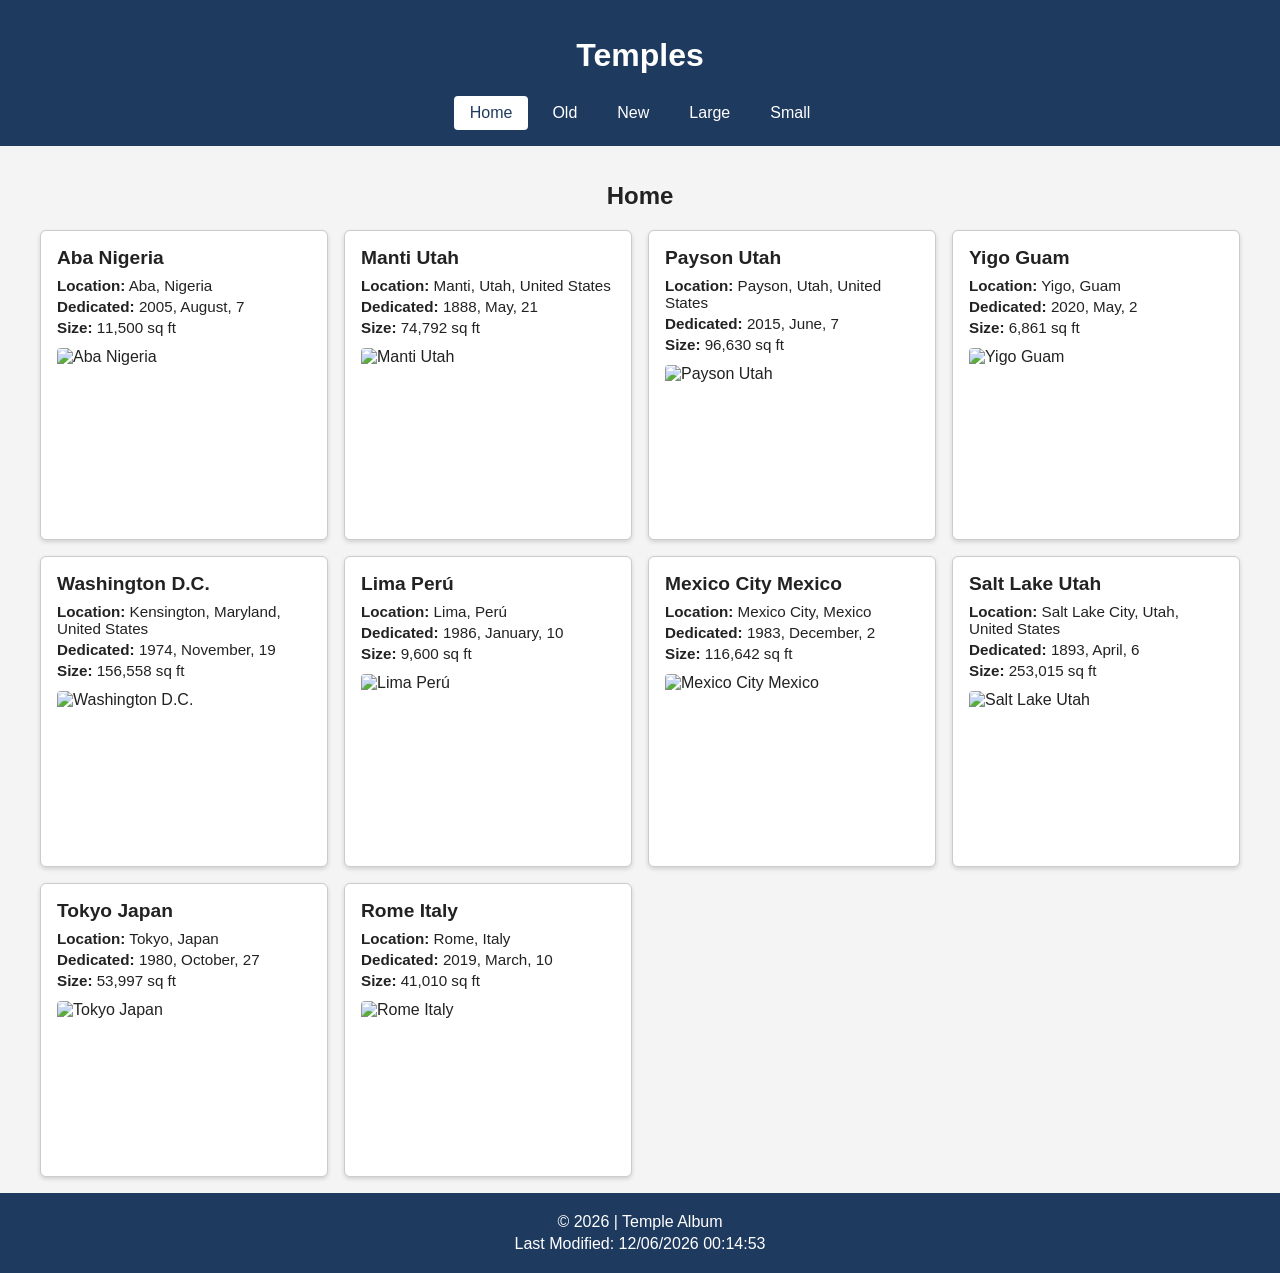
==== filtered-temples.html @ 5a9b65f4 "initial commit" ====
<!DOCTYPE html>
<html lang="en">
<head>
  <meta charset="UTF-8">
  <meta name="viewport" content="width=device-width, initial-scale=1.0">
  <meta name="description" content="Filter and browse a picture album of temples by age and size.">
  <title>Temples Album | Filtered Temples</title>
  <link rel="stylesheet" href="filtered-temples.css">
  <script src="filtered-temples.js" defer></script>
</head>
<body>
  <header>
    <h1>Temples</h1>
    <nav>
      <ul class="navigation">
        <li><a href="#" id="home">Home</a></li>
        <li><a href="#" id="old">Old</a></li>
        <li><a href="#" id="new">New</a></li>
        <li><a href="#" id="large">Large</a></li>
        <li><a href="#" id="small">Small</a></li>
      </ul>
    </nav>
  </header>

  <main>
    <h2 id="page-title">Home</h2>
    <section id="temples" class="gallery"></section>
  </main>

  <footer>
    <p>&copy; <span id="currentyear"></span> | Temple Album</p>
    <p id="lastModified"></p>
  </footer>
</body>
</html>
---- filtered-temples.css ----
* {
  box-sizing: border-box;
}

body {
  margin: 0;
  font-family: Arial, Helvetica, sans-serif;
  background-color: #f4f4f4;
  color: #222;
}

header {
  background-color: #1f3a5f;
  color: #fff;
  padding: 1rem;
  text-align: center;
}

.navigation {
  list-style: none;
  margin: 1rem 0 0;
  padding: 0;
  display: flex;
  flex-wrap: wrap;
  justify-content: center;
  gap: 0.5rem;
}

.navigation a {
  display: block;
  padding: 0.5rem 1rem;
  color: #fff;
  text-decoration: none;
  border-radius: 4px;
}

.navigation a:hover,
.navigation a.active {
  background-color: #fff;
  color: #1f3a5f;
}

main {
  padding: 1rem;
}

h2 {
  text-align: center;
}

.gallery {
  display: grid;
  grid-template-columns: repeat(auto-fit, minmax(250px, 1fr));
  gap: 1rem;
  max-width: 1200px;
  margin: 0 auto;
}

.gallery figure {
  margin: 0;
  background-color: #fff;
  border: 1px solid #ccc;
  border-radius: 6px;
  padding: 1rem;
  box-shadow: 0 2px 4px rgba(0, 0, 0, 0.15);
}

.gallery h3 {
  margin: 0 0 0.5rem;
  font-size: 1.2rem;
}

.gallery figcaption p {
  margin: 0.25rem 0;
  font-size: 0.95rem;
}

.gallery .label {
  font-weight: bold;
}

.gallery img {
  display: block;
  width: 100%;
  height: auto;
  margin-top: 0.75rem;
  border-radius: 4px;
}

footer {
  background-color: #1f3a5f;
  color: #fff;
  text-align: center;
  padding: 1rem;
}

footer p {
  margin: 0.25rem 0;
}
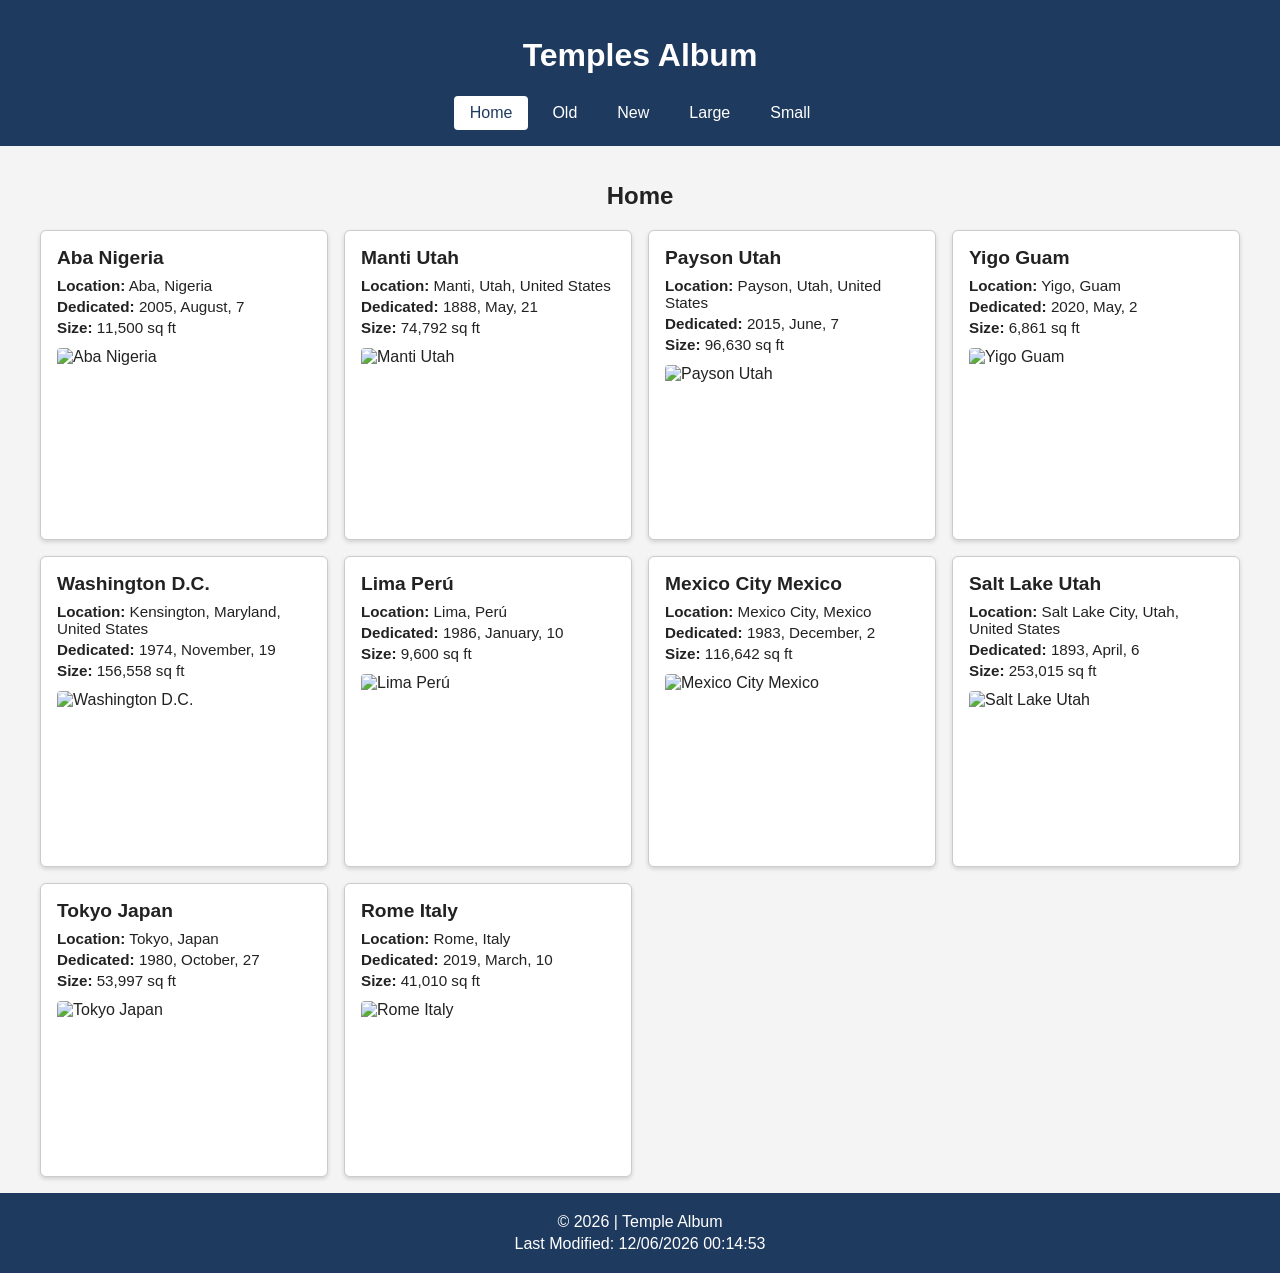
==== commit 5681b1f6: "initial commit" ====
--- a/filtered-temples.html
+++ b/filtered-temples.html
@@ -4,13 +4,14 @@
   <meta charset="UTF-8">
   <meta name="viewport" content="width=device-width, initial-scale=1.0">
   <meta name="description" content="Filter and browse a picture album of temples by age and size.">
+  <meta name="author" content="Arsene Kitemba">
   <title>Temples Album | Filtered Temples</title>
   <link rel="stylesheet" href="filtered-temples.css">
   <script src="filtered-temples.js" defer></script>
 </head>
 <body>
   <header>
-    <h1>Temples</h1>
+    <h1>Temples Album</h1>
     <nav>
       <ul class="navigation">
         <li><a href="#" id="home">Home</a></li>
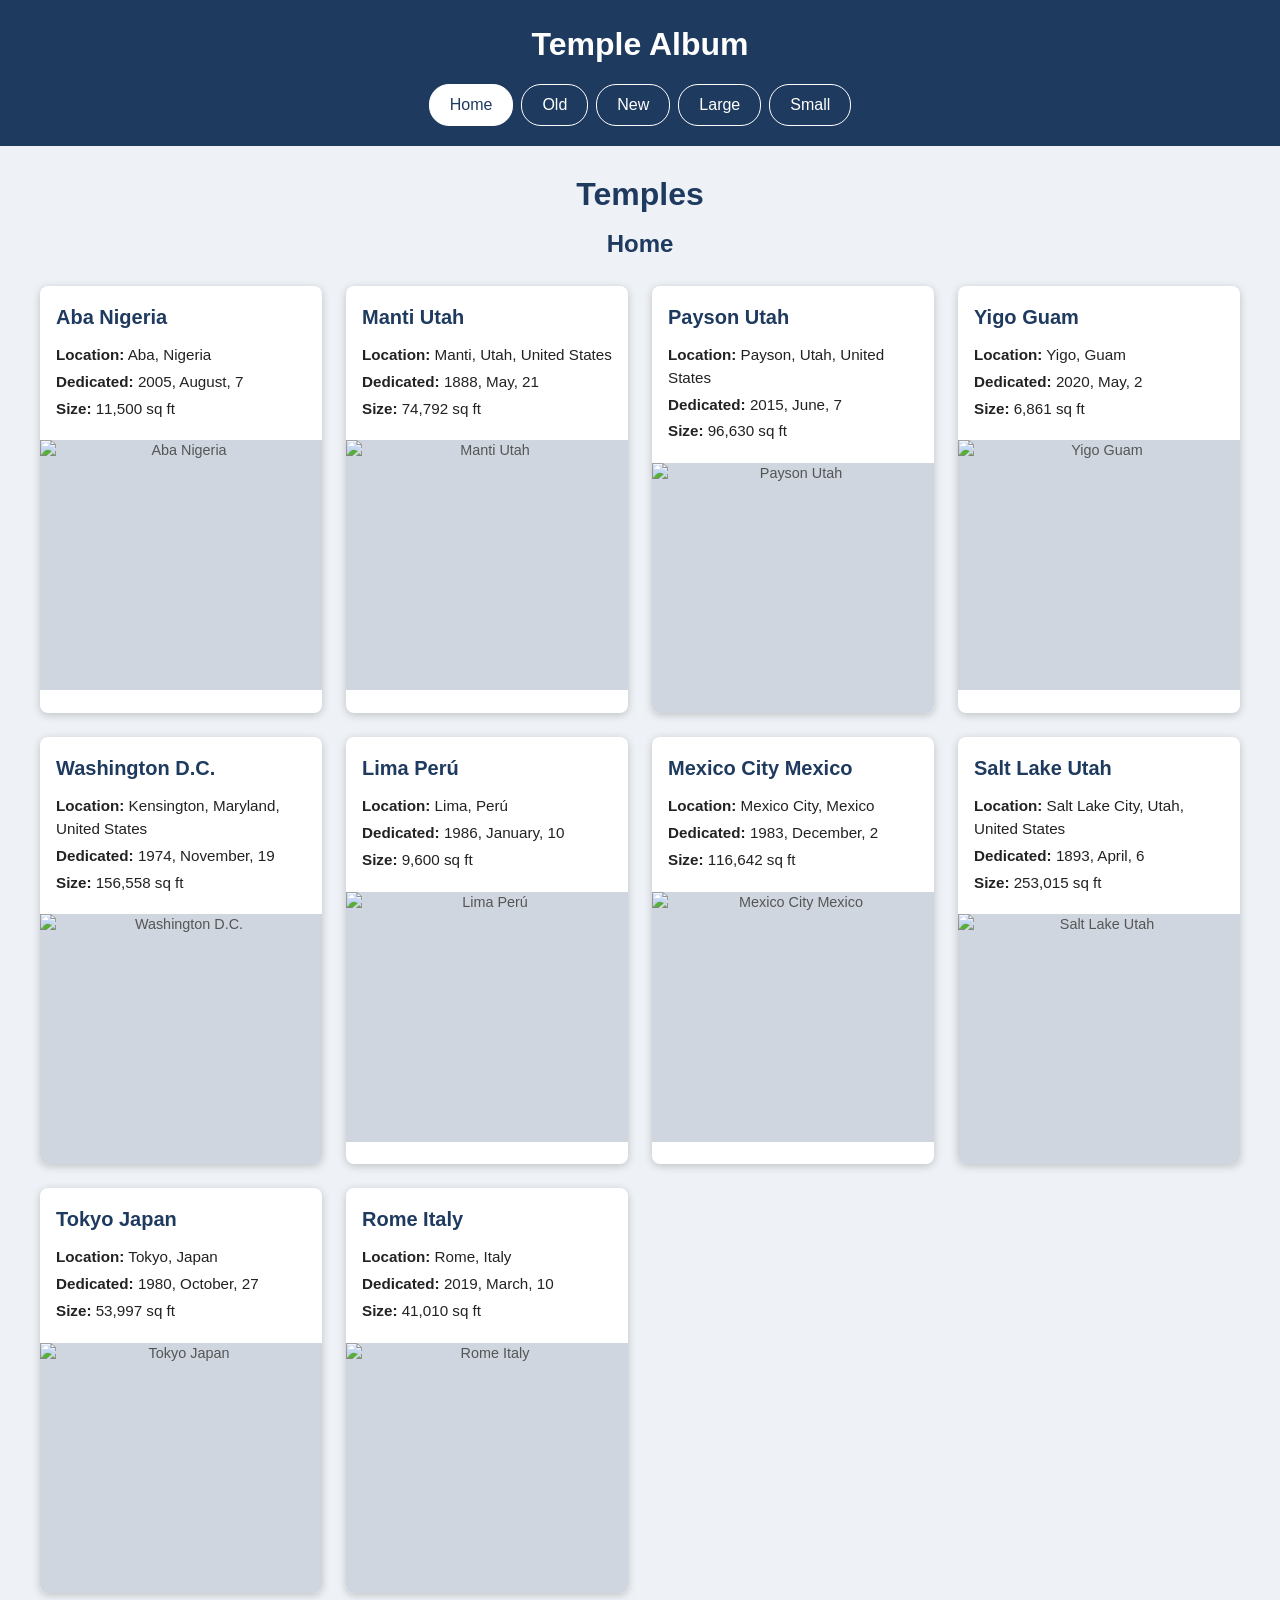
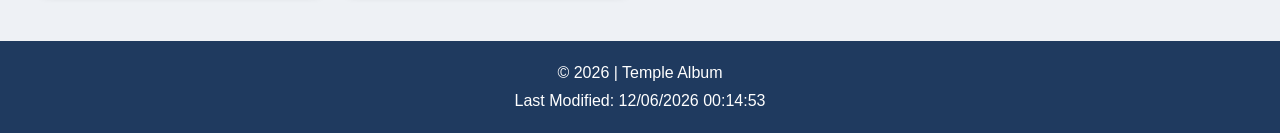
==== commit bcb04427: "initial commit" ====
--- a/filtered-temples.html
+++ b/filtered-temples.html
@@ -11,7 +11,7 @@
 </head>
 <body>
   <header>
-    <h1>Temples Album</h1>
+    <p class="site-title">Temple Album</p>
     <nav>
       <ul class="navigation">
         <li><a href="#" id="home">Home</a></li>
@@ -24,6 +24,7 @@
   </header>
 
   <main>
+    <h1>Temples</h1>
     <h2 id="page-title">Home</h2>
     <section id="temples" class="gallery"></section>
   </main>
--- a/filtered-temples.css
+++ b/filtered-temples.css
@@ -5,15 +5,28 @@
 body {
   margin: 0;
   font-family: Arial, Helvetica, sans-serif;
-  background-color: #f4f4f4;
+  background-color: #eef1f5;
   color: #222;
+  line-height: 1.5;
 }
 
 header {
   background-color: #1f3a5f;
   color: #fff;
-  padding: 1rem;
+  padding: 1.25rem 1rem;
   text-align: center;
+}
+
+.site-title {
+  margin: 0;
+  font-size: 2rem;
+  font-weight: bold;
+}
+
+main h1 {
+  text-align: center;
+  margin: 0 0 0.5rem;
+  color: #1f3a5f;
 }
 
 .navigation {
@@ -28,10 +41,12 @@
 
 .navigation a {
   display: block;
-  padding: 0.5rem 1rem;
+  padding: 0.5rem 1.25rem;
   color: #fff;
   text-decoration: none;
-  border-radius: 4px;
+  border: 1px solid #fff;
+  border-radius: 20px;
+  transition: background-color 0.2s, color 0.2s;
 }
 
 .navigation a:hover,
@@ -41,33 +56,48 @@
 }
 
 main {
-  padding: 1rem;
+  padding: 1.5rem 1rem;
 }
 
 h2 {
   text-align: center;
+  margin: 0 0 1.5rem;
+  color: #1f3a5f;
 }
 
 .gallery {
   display: grid;
-  grid-template-columns: repeat(auto-fit, minmax(250px, 1fr));
-  gap: 1rem;
+  grid-template-columns: repeat(auto-fill, minmax(280px, 1fr));
+  gap: 1.5rem;
   max-width: 1200px;
   margin: 0 auto;
 }
 
 .gallery figure {
   margin: 0;
+  display: flex;
+  flex-direction: column;
   background-color: #fff;
-  border: 1px solid #ccc;
-  border-radius: 6px;
-  padding: 1rem;
-  box-shadow: 0 2px 4px rgba(0, 0, 0, 0.15);
+  border-radius: 8px;
+  overflow: hidden;
+  box-shadow: 0 2px 8px rgba(0, 0, 0, 0.2);
+  transition: transform 0.2s, box-shadow 0.2s;
+}
+
+.gallery figure:hover {
+  transform: translateY(-4px);
+  box-shadow: 0 6px 14px rgba(0, 0, 0, 0.25);
 }
 
 .gallery h3 {
-  margin: 0 0 0.5rem;
-  font-size: 1.2rem;
+  margin: 0;
+  padding: 1rem 1rem 0.5rem;
+  font-size: 1.25rem;
+  color: #1f3a5f;
+}
+
+.gallery figcaption {
+  padding: 0 1rem 1rem;
 }
 
 .gallery figcaption p {
@@ -81,10 +111,14 @@
 
 .gallery img {
   display: block;
+  order: 3;
   width: 100%;
-  height: auto;
-  margin-top: 0.75rem;
-  border-radius: 4px;
+  aspect-ratio: 16 / 10;
+  object-fit: cover;
+  background-color: #cfd6df;
+  color: #555;
+  font-size: 0.9rem;
+  text-align: center;
 }
 
 footer {
@@ -92,8 +126,19 @@
   color: #fff;
   text-align: center;
   padding: 1rem;
+  margin-top: 1.5rem;
 }
 
 footer p {
   margin: 0.25rem 0;
 }
+
+@media (max-width: 600px) {
+  .site-title {
+    font-size: 1.6rem;
+  }
+
+  .gallery {
+    grid-template-columns: 1fr;
+  }
+}
